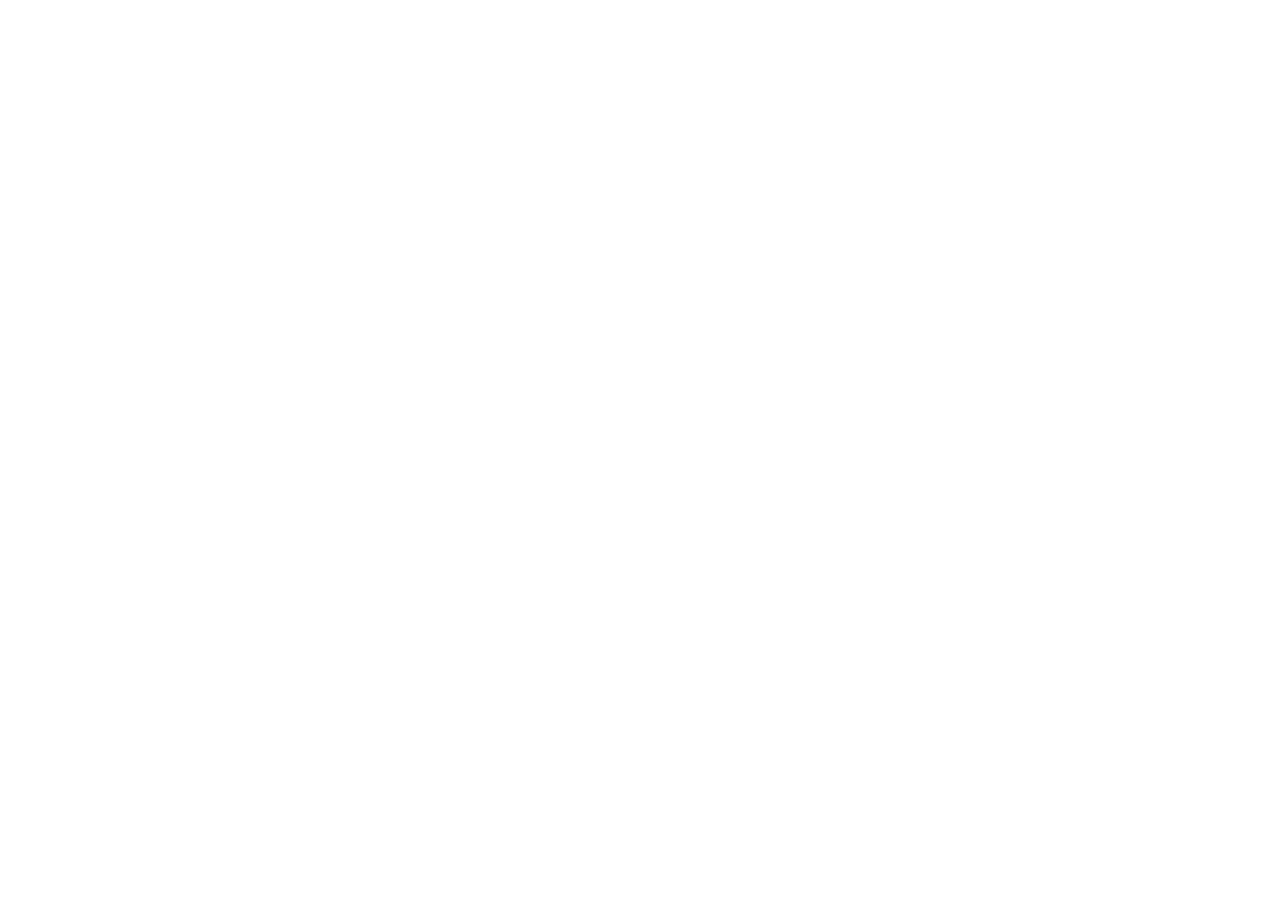
==== index.html @ 29b34b77 "adding basic HTML files" ====
<!DOCTYPE html>
<html lang="en">
<head>
    <meta charset="UTF-8">
    <meta name="viewport" content="width=device-width, initial-scale=1.0">
    <title>Document</title>
</head>
<body>
    
</body>
</html>
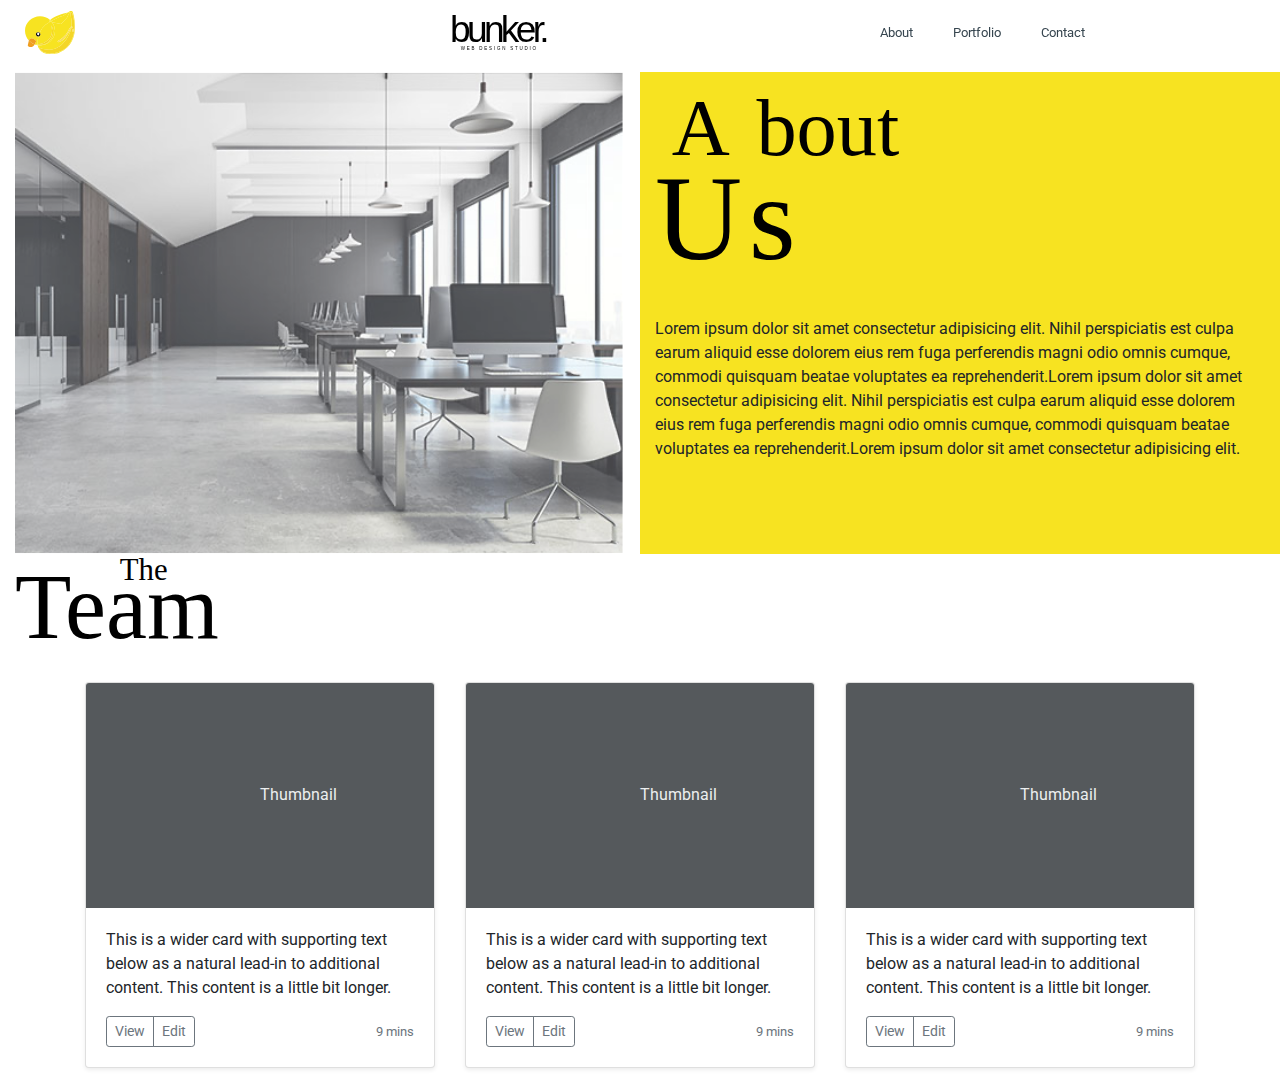
==== commit 731cd2b8: "update to my index , contact, and portfolio.htmls" ====
--- a/index.html
+++ b/index.html
@@ -1,11 +1,122 @@
 <!DOCTYPE html>
 <html lang="en">
+
 <head>
-    <meta charset="UTF-8">
-    <meta name="viewport" content="width=device-width, initial-scale=1.0">
-    <title>Document</title>
+  <meta charset="UTF-8">
+  <meta name="viewport" content="width=device-width, initial-scale=1.0">
+  <title>Bunker Web-Design Studio</title>
+  <!--STYLE SHEET FROM BOOTSTRAP-->
+  <link rel="stylesheet" href="https://stackpath.bootstrapcdn.com/bootstrap/4.4.1/css/bootstrap.min.css"
+    integrity="sha384-Vkoo8x4CGsO3+Hhxv8T/Q5PaXtkKtu6ug5TOeNV6gBiFeWPGFN9MuhOf23Q9Ifjh" crossorigin="anonymous">
+  <!--FONT-->
+  <link href="https://fonts.googleapis.com/css2?family=Roboto:wght@100&display=swap" rel="stylesheet">
+  <!--MY OWN STYLE SHEET-->
+  <link rel="stylesheet" href="./style.css">
 </head>
+
 <body>
-    
+  <!--Nav-->
+  <nav class="navbar fixed-top nav-theme row">
+
+    <a class="col-sm" href="./index.html"><img src="./images/ducky.svg" id="ducky-logo"
+        alt="logo image of rubber ducky"></a>
+
+    <div class="col-sm"><img class="mx-auto" src="./images/Bunker.svg" id="bunker-logo" alt="company logo for bunker">
+    </div>
+    <ul class="navbar-nav navbar-expand-lg col-sm ml-auto">
+      <li class="nav-item">
+        <a class="nav-link nav-anchor" href="./index.html" title="find more about Bunker by clicking here">About<span
+            class="sr-only">(current)</span></a>
+      </li>
+      <li class="nav-item">
+        <a class="nav-link nav-anchor" href="portfolio.html" title="see our work by clicking here">Portfolio</a>
+      </li>
+      <li class="nav-item">
+        <a class="nav-link nav-anchor" href="./contact.html" title="click here to contact us">Contact</a>
+      </li>
+    </ul>
+  </nav>
+  <!--About Us section-->
+ <br><br><br>
+  <div class="container-fluid">
+    <!--COLOUMN ONE WITH PICTURE AND ABOUT-->
+    <div class="row">
+      <div class="col-6"><img src="./images/bunker office.svg" alt="picture of bunker office space">
+      </div>
+      <div class="col-6" id="about">
+        <img id="about-us-text" src="./images/about us.svg" alt="about us text">
+      <p>Lorem ipsum dolor sit amet consectetur adipisicing elit. Nihil perspiciatis est culpa earum aliquid esse dolorem eius rem fuga perferendis magni odio omnis cumque, commodi quisquam beatae voluptates ea reprehenderit.Lorem ipsum dolor sit amet consectetur adipisicing elit. Nihil perspiciatis est culpa earum aliquid esse dolorem eius rem fuga perferendis magni odio omnis cumque, commodi quisquam beatae voluptates ea reprehenderit.Lorem ipsum dolor sit amet consectetur adipisicing elit.</p>
+      </div>
+    </div>
+    <!--COLUMN 2 WITH "THE TEAM-->
+    <div class="row">
+      <div class="col-12"><img src="./images/the team.svg" id="the-team"></div>
+    </div>
+<!--COLUMN 3 WITH PICTURES OF THE SQUAD-->
+<div class="container">
+<div class="row">
+  <div class="col-md-4">
+    <div class="card mb-4 shadow-sm">
+      <svg class="bd-placeholder-img card-img-top" width="100%" height="225" xmlns="http://www.w3.org/2000/svg" preserveAspectRatio="xMidYMid slice" focusable="false" role="img" aria-label="Placeholder: Thumbnail"><title>Placeholder</title><rect width="100%" height="100%" fill="#55595c"/><text x="50%" y="50%" fill="#eceeef" dy=".3em">Thumbnail</text></svg>
+      <div class="card-body">
+        <p class="card-text">This is a wider card with supporting text below as a natural lead-in to additional content. This content is a little bit longer.</p>
+        <div class="d-flex justify-content-between align-items-center">
+          <div class="btn-group">
+            <button type="button" class="btn btn-sm btn-outline-secondary">View</button>
+            <button type="button" class="btn btn-sm btn-outline-secondary">Edit</button>
+          </div>
+          <small class="text-muted">9 mins</small>
+        </div>
+      </div>
+    </div>
+  </div>
+  <div class="col-md-4">
+    <div class="card mb-4 shadow-sm">
+      <svg class="bd-placeholder-img card-img-top" width="100%" height="225" xmlns="http://www.w3.org/2000/svg" preserveAspectRatio="xMidYMid slice" focusable="false" role="img" aria-label="Placeholder: Thumbnail"><title>Placeholder</title><rect width="100%" height="100%" fill="#55595c"/><text x="50%" y="50%" fill="#eceeef" dy=".3em">Thumbnail</text></svg>
+      <div class="card-body">
+        <p class="card-text">This is a wider card with supporting text below as a natural lead-in to additional content. This content is a little bit longer.</p>
+        <div class="d-flex justify-content-between align-items-center">
+          <div class="btn-group">
+            <button type="button" class="btn btn-sm btn-outline-secondary">View</button>
+            <button type="button" class="btn btn-sm btn-outline-secondary">Edit</button>
+          </div>
+          <small class="text-muted">9 mins</small>
+        </div>
+      </div>
+    </div>
+  </div>
+  <div class="col-md-4">
+    <div class="card mb-4 shadow-sm">
+      <svg class="bd-placeholder-img card-img-top" width="100%" height="225" xmlns="http://www.w3.org/2000/svg" preserveAspectRatio="xMidYMid slice" focusable="false" role="img" aria-label="Placeholder: Thumbnail"><title>Placeholder</title><rect width="100%" height="100%" fill="#55595c"/><text x="50%" y="50%" fill="#eceeef" dy=".3em">Thumbnail</text></svg>
+      <div class="card-body">
+        <p class="card-text">This is a wider card with supporting text below as a natural lead-in to additional content. This content is a little bit longer.</p>
+        <div class="d-flex justify-content-between align-items-center">
+          <div class="btn-group">
+            <button type="button" class="btn btn-sm btn-outline-secondary">View</button>
+            <button type="button" class="btn btn-sm btn-outline-secondary">Edit</button>
+          </div>
+          <small class="text-muted">9 mins</small>
+        </div>
+      </div>
+    </div>
+  </div>
+  </div>
+<!--FOOTER-->  
+<div class="row">
+  <div class="col-12"></div>
+</div>
+
+</div>
+  <!--BOOTSTRAP JAVA / JQUERRY-->
+  <script src="https://code.jquery.com/jquery-3.4.1.slim.min.js"
+    integrity="sha384-J6qa4849blE2+poT4WnyKhv5vZF5SrPo0iEjwBvKU7imGFAV0wwj1yYfoRSJoZ+n"
+    crossorigin="anonymous"></script>
+  <script src="https://cdn.jsdelivr.net/npm/popper.js@1.16.0/dist/umd/popper.min.js"
+    integrity="sha384-Q6E9RHvbIyZFJoft+2mJbHaEWldlvI9IOYy5n3zV9zzTtmI3UksdQRVvoxMfooAo"
+    crossorigin="anonymous"></script>
+  <script src="https://stackpath.bootstrapcdn.com/bootstrap/4.4.1/js/bootstrap.min.js"
+    integrity="sha384-wfSDF2E50Y2D1uUdj0O3uMBJnjuUD4Ih7YwaYd1iqfktj0Uod8GCExl3Og8ifwB6"
+    crossorigin="anonymous"></script>
 </body>
+
 </html>--- a/style.css
+++ b/style.css
@@ -0,0 +1,33 @@
+.nav-theme{
+    color: #36454f;
+    font-size: small;
+    padding: 10px;
+    margin: 0px;
+}
+#ducky-logo {
+    width: 50px;
+    height: auto;
+}
+#bunker-logo {
+    width: 100px;
+    height: auto;
+}
+a.nav-link.nav-anchor:link,a.nav-link.nav-anchor:visited,a.nav-link.nav-anchor:hover,a.nav-link.nav-anchor:active {
+color: #36454f;    
+
+}
+.navbar-nav .nav-link {
+    padding-right: 20px;
+    padding-left: 20px;
+}
+#about {
+    background-color: #F7E321;
+}
+#about-us-text {
+    width: 45%;
+    padding-top: 15px;
+    
+}
+#the-team{
+    width: 20%;
+}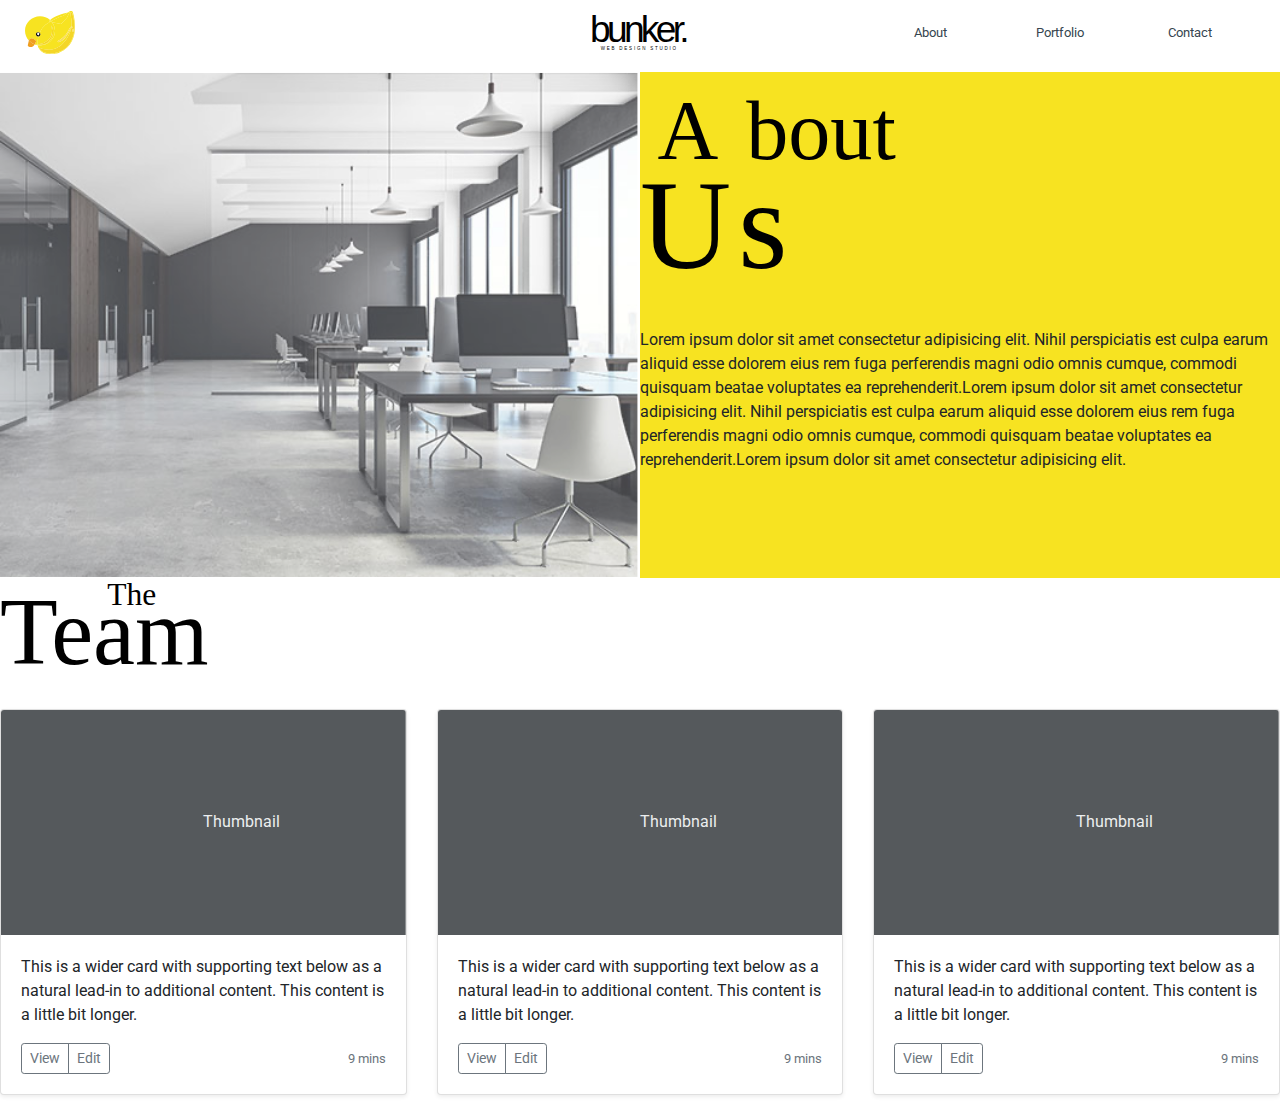
==== commit 2c8df03c: "navs complete on all pages" ====
--- a/index.html
+++ b/index.html
@@ -23,100 +23,128 @@
 
     <div class="col-sm"><img class="mx-auto" src="./images/Bunker.svg" id="bunker-logo" alt="company logo for bunker">
     </div>
-    <ul class="navbar-nav navbar-expand-lg col-sm ml-auto">
-      <li class="nav-item">
-        <a class="nav-link nav-anchor" href="./index.html" title="find more about Bunker by clicking here">About<span
-            class="sr-only">(current)</span></a>
-      </li>
-      <li class="nav-item">
-        <a class="nav-link nav-anchor" href="portfolio.html" title="see our work by clicking here">Portfolio</a>
-      </li>
-      <li class="nav-item">
-        <a class="nav-link nav-anchor" href="./contact.html" title="click here to contact us">Contact</a>
-      </li>
-    </ul>
+    <div class="col-sm">
+      <ul class="navbar-nav navbar-expand-lg flex-row nav-justified">
+        <li class="nav-item">
+          <a class="nav-link nav-anchor" href="./index.html" title="find more about Bunker by clicking here">About<span
+              class="sr-only">(current)</span></a>
+        </li>
+        <li class="nav-item">
+          <a class="nav-link nav-anchor" href="portfolio.html" title="see our work by clicking here">Portfolio</a>
+        </li>
+        <li class="nav-item">
+          <a class="nav-link nav-anchor" href="./contact.html" title="click here to contact us">Contact</a>
+        </li>
+      </ul>
+    </div>
   </nav>
   <!--About Us section-->
- <br><br><br>
-  <div class="container-fluid">
+  <br><br><br>
+  <div>
     <!--COLOUMN ONE WITH PICTURE AND ABOUT-->
-    <div class="row">
-      <div class="col-6"><img src="./images/bunker office.svg" alt="picture of bunker office space">
+    <div class="row no-gutters">
+            <div class="col-sm-6"><img src="./images/bunker office.svg" alt="picture of bunker office space"
+          class="img-fluid">
       </div>
-      <div class="col-6" id="about">
-        <img id="about-us-text" src="./images/about us.svg" alt="about us text">
-      <p>Lorem ipsum dolor sit amet consectetur adipisicing elit. Nihil perspiciatis est culpa earum aliquid esse dolorem eius rem fuga perferendis magni odio omnis cumque, commodi quisquam beatae voluptates ea reprehenderit.Lorem ipsum dolor sit amet consectetur adipisicing elit. Nihil perspiciatis est culpa earum aliquid esse dolorem eius rem fuga perferendis magni odio omnis cumque, commodi quisquam beatae voluptates ea reprehenderit.Lorem ipsum dolor sit amet consectetur adipisicing elit.</p>
+      <div class="col-sm-6" id="about">
+        <div class="clearfix">
+        <img id="about-us-text" src="./images/about us.svg" alt="about us text" class="img-fluid float-left">
+        <p class="float-right">Lorem ipsum dolor sit amet consectetur adipisicing elit. Nihil perspiciatis est culpa earum aliquid esse
+          dolorem eius rem fuga perferendis magni odio omnis cumque, commodi quisquam beatae voluptates ea
+          reprehenderit.Lorem ipsum dolor sit amet consectetur adipisicing elit. Nihil perspiciatis est culpa earum
+          aliquid esse dolorem eius rem fuga perferendis magni odio omnis cumque, commodi quisquam beatae voluptates ea
+          reprehenderit.Lorem ipsum dolor sit amet consectetur adipisicing elit.</p>
+        </div>
+      </div>
       </div>
     </div>
     <!--COLUMN 2 WITH "THE TEAM-->
     <div class="row">
       <div class="col-12"><img src="./images/the team.svg" id="the-team"></div>
     </div>
-<!--COLUMN 3 WITH PICTURES OF THE SQUAD-->
-<div class="container">
-<div class="row">
-  <div class="col-md-4">
-    <div class="card mb-4 shadow-sm">
-      <svg class="bd-placeholder-img card-img-top" width="100%" height="225" xmlns="http://www.w3.org/2000/svg" preserveAspectRatio="xMidYMid slice" focusable="false" role="img" aria-label="Placeholder: Thumbnail"><title>Placeholder</title><rect width="100%" height="100%" fill="#55595c"/><text x="50%" y="50%" fill="#eceeef" dy=".3em">Thumbnail</text></svg>
-      <div class="card-body">
-        <p class="card-text">This is a wider card with supporting text below as a natural lead-in to additional content. This content is a little bit longer.</p>
-        <div class="d-flex justify-content-between align-items-center">
-          <div class="btn-group">
-            <button type="button" class="btn btn-sm btn-outline-secondary">View</button>
-            <button type="button" class="btn btn-sm btn-outline-secondary">Edit</button>
+    <!--COLUMN 3 WITH PICTURES OF THE SQUAD-->
+    <div>
+      <div class="row">
+        <div class="col-md">
+          <div class="card mb-4 shadow-sm">
+            <svg class="bd-placeholder-img card-img-top" width="100%" height="225" xmlns="http://www.w3.org/2000/svg"
+              preserveAspectRatio="xMidYMid slice" focusable="false" role="img" aria-label="Placeholder: Thumbnail">
+              <title>Placeholder</title>
+              <rect width="100%" height="100%" fill="#55595c" /><text x="50%" y="50%" fill="#eceeef"
+                dy=".3em">Thumbnail</text>
+            </svg>
+            <div class="card-body">
+              <p class="card-text">This is a wider card with supporting text below as a natural lead-in to additional
+                content. This content is a little bit longer.</p>
+              <div class="d-flex justify-content-between align-items-center">
+                <div class="btn-group">
+                  <button type="button" class="btn btn-sm btn-outline-secondary">View</button>
+                  <button type="button" class="btn btn-sm btn-outline-secondary">Edit</button>
+                </div>
+                <small class="text-muted">9 mins</small>
+              </div>
+            </div>
           </div>
-          <small class="text-muted">9 mins</small>
+        </div>
+        <div class="col-md">
+          <div class="card mb-4 shadow-sm">
+            <svg class="bd-placeholder-img card-img-top" width="100%" height="225" xmlns="http://www.w3.org/2000/svg"
+              preserveAspectRatio="xMidYMid slice" focusable="false" role="img" aria-label="Placeholder: Thumbnail">
+              <title>Placeholder</title>
+              <rect width="100%" height="100%" fill="#55595c" /><text x="50%" y="50%" fill="#eceeef"
+                dy=".3em">Thumbnail</text>
+            </svg>
+            <div class="card-body">
+              <p class="card-text">This is a wider card with supporting text below as a natural lead-in to additional
+                content. This content is a little bit longer.</p>
+              <div class="d-flex justify-content-between align-items-center">
+                <div class="btn-group">
+                  <button type="button" class="btn btn-sm btn-outline-secondary">View</button>
+                  <button type="button" class="btn btn-sm btn-outline-secondary">Edit</button>
+                </div>
+                <small class="text-muted">9 mins</small>
+              </div>
+            </div>
+          </div>
+        </div>
+        <div class="col-md">
+          <div class="card mb-4 shadow-sm">
+            <svg class="bd-placeholder-img card-img-top" width="100%" height="225" xmlns="http://www.w3.org/2000/svg"
+              preserveAspectRatio="xMidYMid slice" focusable="false" role="img" aria-label="Placeholder: Thumbnail">
+              <title>Placeholder</title>
+              <rect width="100%" height="100%" fill="#55595c" /><text x="50%" y="50%" fill="#eceeef"
+                dy=".3em">Thumbnail</text>
+            </svg>
+            <div class="card-body">
+              <p class="card-text">This is a wider card with supporting text below as a natural lead-in to additional
+                content. This content is a little bit longer.</p>
+              <div class="d-flex justify-content-between align-items-center">
+                <div class="btn-group">
+                  <button type="button" class="btn btn-sm btn-outline-secondary">View</button>
+                  <button type="button" class="btn btn-sm btn-outline-secondary">Edit</button>
+                </div>
+                <small class="text-muted">9 mins</small>
+              </div>
+            </div>
+          </div>
         </div>
       </div>
+      <!--FOOTER-->
+      <div class="row">
+        <div class="col-12"></div>
+      </div>
+
     </div>
-  </div>
-  <div class="col-md-4">
-    <div class="card mb-4 shadow-sm">
-      <svg class="bd-placeholder-img card-img-top" width="100%" height="225" xmlns="http://www.w3.org/2000/svg" preserveAspectRatio="xMidYMid slice" focusable="false" role="img" aria-label="Placeholder: Thumbnail"><title>Placeholder</title><rect width="100%" height="100%" fill="#55595c"/><text x="50%" y="50%" fill="#eceeef" dy=".3em">Thumbnail</text></svg>
-      <div class="card-body">
-        <p class="card-text">This is a wider card with supporting text below as a natural lead-in to additional content. This content is a little bit longer.</p>
-        <div class="d-flex justify-content-between align-items-center">
-          <div class="btn-group">
-            <button type="button" class="btn btn-sm btn-outline-secondary">View</button>
-            <button type="button" class="btn btn-sm btn-outline-secondary">Edit</button>
-          </div>
-          <small class="text-muted">9 mins</small>
-        </div>
-      </div>
-    </div>
-  </div>
-  <div class="col-md-4">
-    <div class="card mb-4 shadow-sm">
-      <svg class="bd-placeholder-img card-img-top" width="100%" height="225" xmlns="http://www.w3.org/2000/svg" preserveAspectRatio="xMidYMid slice" focusable="false" role="img" aria-label="Placeholder: Thumbnail"><title>Placeholder</title><rect width="100%" height="100%" fill="#55595c"/><text x="50%" y="50%" fill="#eceeef" dy=".3em">Thumbnail</text></svg>
-      <div class="card-body">
-        <p class="card-text">This is a wider card with supporting text below as a natural lead-in to additional content. This content is a little bit longer.</p>
-        <div class="d-flex justify-content-between align-items-center">
-          <div class="btn-group">
-            <button type="button" class="btn btn-sm btn-outline-secondary">View</button>
-            <button type="button" class="btn btn-sm btn-outline-secondary">Edit</button>
-          </div>
-          <small class="text-muted">9 mins</small>
-        </div>
-      </div>
-    </div>
-  </div>
-  </div>
-<!--FOOTER-->  
-<div class="row">
-  <div class="col-12"></div>
-</div>
-
-</div>
-  <!--BOOTSTRAP JAVA / JQUERRY-->
-  <script src="https://code.jquery.com/jquery-3.4.1.slim.min.js"
-    integrity="sha384-J6qa4849blE2+poT4WnyKhv5vZF5SrPo0iEjwBvKU7imGFAV0wwj1yYfoRSJoZ+n"
-    crossorigin="anonymous"></script>
-  <script src="https://cdn.jsdelivr.net/npm/popper.js@1.16.0/dist/umd/popper.min.js"
-    integrity="sha384-Q6E9RHvbIyZFJoft+2mJbHaEWldlvI9IOYy5n3zV9zzTtmI3UksdQRVvoxMfooAo"
-    crossorigin="anonymous"></script>
-  <script src="https://stackpath.bootstrapcdn.com/bootstrap/4.4.1/js/bootstrap.min.js"
-    integrity="sha384-wfSDF2E50Y2D1uUdj0O3uMBJnjuUD4Ih7YwaYd1iqfktj0Uod8GCExl3Og8ifwB6"
-    crossorigin="anonymous"></script>
+    <!--BOOTSTRAP JAVA / JQUERRY-->
+    <script src="https://code.jquery.com/jquery-3.4.1.slim.min.js"
+      integrity="sha384-J6qa4849blE2+poT4WnyKhv5vZF5SrPo0iEjwBvKU7imGFAV0wwj1yYfoRSJoZ+n"
+      crossorigin="anonymous"></script>
+    <script src="https://cdn.jsdelivr.net/npm/popper.js@1.16.0/dist/umd/popper.min.js"
+      integrity="sha384-Q6E9RHvbIyZFJoft+2mJbHaEWldlvI9IOYy5n3zV9zzTtmI3UksdQRVvoxMfooAo"
+      crossorigin="anonymous"></script>
+    <script src="https://stackpath.bootstrapcdn.com/bootstrap/4.4.1/js/bootstrap.min.js"
+      integrity="sha384-wfSDF2E50Y2D1uUdj0O3uMBJnjuUD4Ih7YwaYd1iqfktj0Uod8GCExl3Og8ifwB6"
+      crossorigin="anonymous"></script>
 </body>
 
 </html>--- a/style.css
+++ b/style.css
@@ -1,5 +1,6 @@
 .nav-theme{
     color: #36454f;
+    background-color: white;
     font-size: small;
     padding: 10px;
     margin: 0px;
@@ -8,9 +9,12 @@
     width: 50px;
     height: auto;
 }
+
 #bunker-logo {
     width: 100px;
     height: auto;
+    text-align: center;
+    display: block;
 }
 a.nav-link.nav-anchor:link,a.nav-link.nav-anchor:visited,a.nav-link.nav-anchor:hover,a.nav-link.nav-anchor:active {
 color: #36454f;    
@@ -30,4 +34,18 @@
 }
 #the-team{
     width: 20%;
+}
+@media only screen and (max-width: 600px) {
+    #ducky-logo {
+      display: block;
+      margin-left: auto;
+      margin-right: auto;
+      width: 40px;
+    }
+    #bunker-logo {
+        width: 200px;
+    }
+    body{
+        padding-top: 100px;
+    }
 }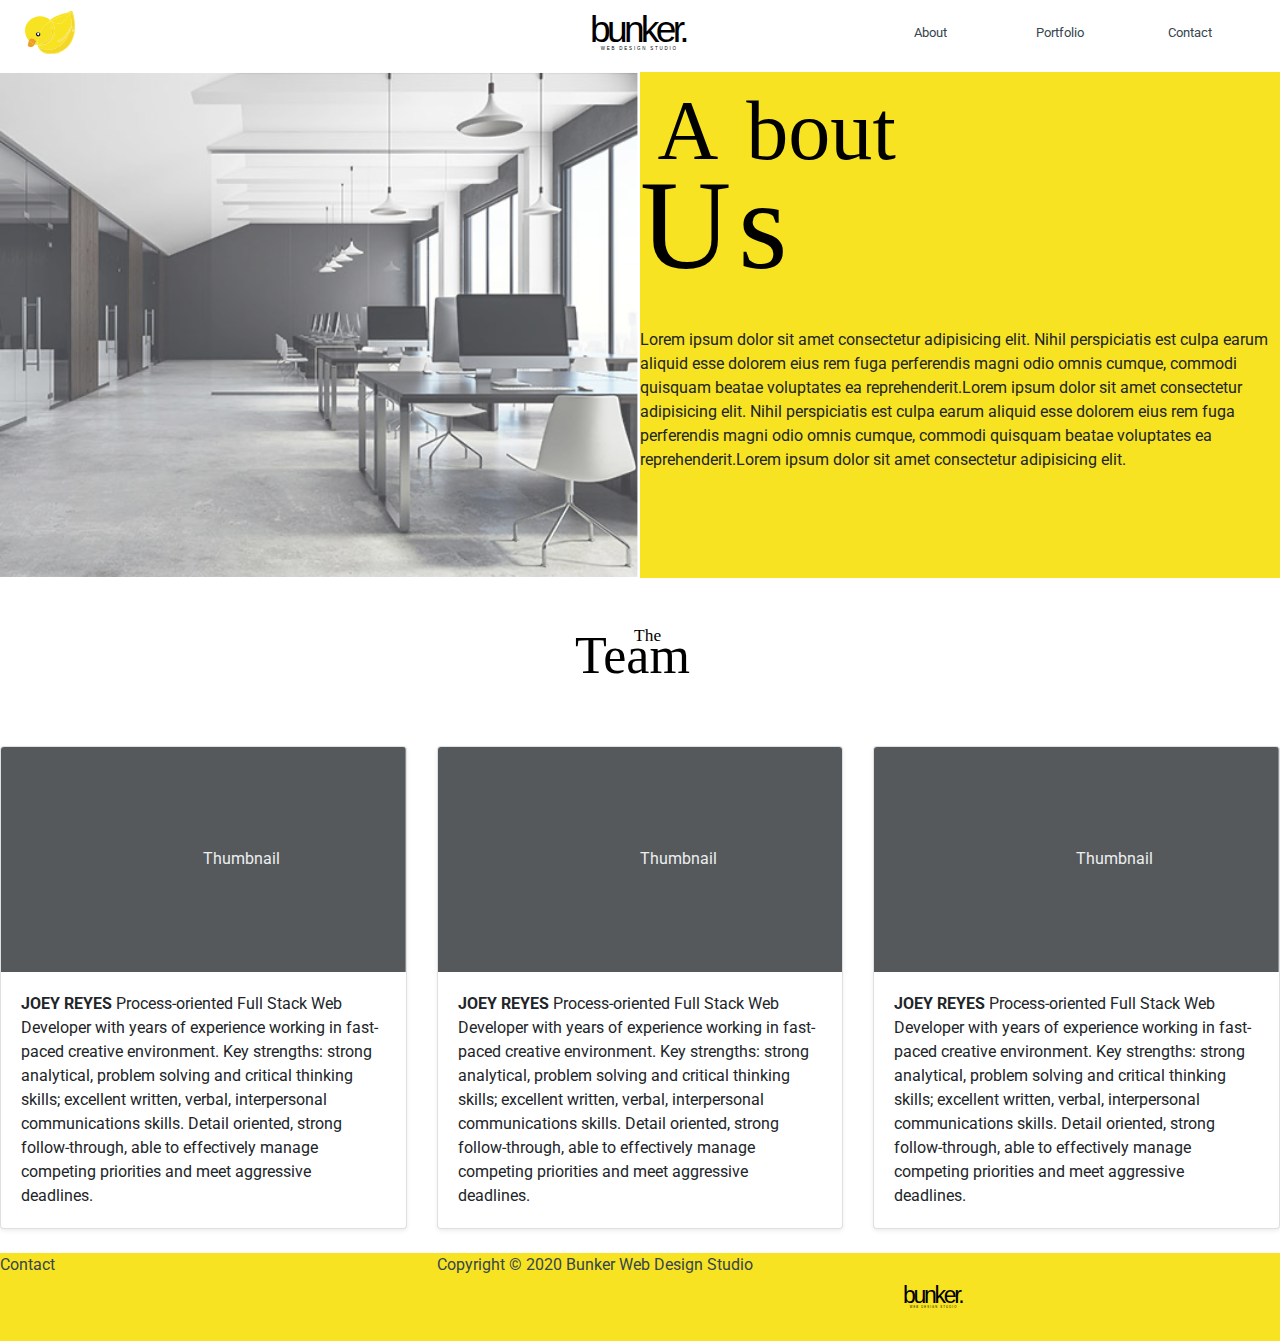
==== commit 4f1c9140: "footers added to all pages" ====
--- a/index.html
+++ b/index.html
@@ -21,7 +21,7 @@
     <a class="col-sm" href="./index.html"><img src="./images/ducky.svg" id="ducky-logo"
         alt="logo image of rubber ducky"></a>
 
-    <div class="col-sm"><img class="mx-auto" src="./images/Bunker.svg" id="bunker-logo" alt="company logo for bunker">
+    <div class="col-sm"><a href="index.html"><img class="mx-auto" src="./images/Bunker.svg" id="bunker-logo" alt="company logo for bunker"></a>
     </div>
     <div class="col-sm">
       <ul class="navbar-nav navbar-expand-lg flex-row nav-justified">
@@ -43,98 +43,106 @@
   <div>
     <!--COLOUMN ONE WITH PICTURE AND ABOUT-->
     <div class="row no-gutters">
-            <div class="col-sm-6"><img src="./images/bunker office.svg" alt="picture of bunker office space"
+      <div class="col-sm-6"><img src="./images/bunker office.svg" alt="picture of bunker office space"
           class="img-fluid">
       </div>
       <div class="col-sm-6" id="about">
         <div class="clearfix">
-        <img id="about-us-text" src="./images/about us.svg" alt="about us text" class="img-fluid float-left">
-        <p class="float-right">Lorem ipsum dolor sit amet consectetur adipisicing elit. Nihil perspiciatis est culpa earum aliquid esse
-          dolorem eius rem fuga perferendis magni odio omnis cumque, commodi quisquam beatae voluptates ea
-          reprehenderit.Lorem ipsum dolor sit amet consectetur adipisicing elit. Nihil perspiciatis est culpa earum
-          aliquid esse dolorem eius rem fuga perferendis magni odio omnis cumque, commodi quisquam beatae voluptates ea
-          reprehenderit.Lorem ipsum dolor sit amet consectetur adipisicing elit.</p>
+          <img id="about-us-text" src="./images/about us.svg" alt="about us text" class="img-fluid float-left">
+          <p class="float-right">Lorem ipsum dolor sit amet consectetur adipisicing elit. Nihil perspiciatis est culpa
+            earum aliquid esse
+            dolorem eius rem fuga perferendis magni odio omnis cumque, commodi quisquam beatae voluptates ea
+            reprehenderit.Lorem ipsum dolor sit amet consectetur adipisicing elit. Nihil perspiciatis est culpa earum
+            aliquid esse dolorem eius rem fuga perferendis magni odio omnis cumque, commodi quisquam beatae voluptates
+            ea
+            reprehenderit.Lorem ipsum dolor sit amet consectetur adipisicing elit.</p>
         </div>
       </div>
-      </div>
     </div>
-    <!--COLUMN 2 WITH "THE TEAM-->
+  </div>
+  <br><br>
+  <!--COLUMN 2 WITH "THE TEAM-->
+  <div class="row">
+    <div class="col-lg-12">
+    <img src="./images/the team.svg"  alt="stylized words that say the team" id="the-team">
+    </div>
+  </div>
+  <br><br>
+  <!--COLUMN 3 WITH PICTURES OF THE SQUAD-->
+  <div>
     <div class="row">
-      <div class="col-12"><img src="./images/the team.svg" id="the-team"></div>
-    </div>
-    <!--COLUMN 3 WITH PICTURES OF THE SQUAD-->
-    <div>
-      <div class="row">
-        <div class="col-md">
-          <div class="card mb-4 shadow-sm">
-            <svg class="bd-placeholder-img card-img-top" width="100%" height="225" xmlns="http://www.w3.org/2000/svg"
-              preserveAspectRatio="xMidYMid slice" focusable="false" role="img" aria-label="Placeholder: Thumbnail">
-              <title>Placeholder</title>
-              <rect width="100%" height="100%" fill="#55595c" /><text x="50%" y="50%" fill="#eceeef"
-                dy=".3em">Thumbnail</text>
-            </svg>
-            <div class="card-body">
-              <p class="card-text">This is a wider card with supporting text below as a natural lead-in to additional
-                content. This content is a little bit longer.</p>
-              <div class="d-flex justify-content-between align-items-center">
-                <div class="btn-group">
-                  <button type="button" class="btn btn-sm btn-outline-secondary">View</button>
-                  <button type="button" class="btn btn-sm btn-outline-secondary">Edit</button>
-                </div>
-                <small class="text-muted">9 mins</small>
-              </div>
-            </div>
-          </div>
-        </div>
-        <div class="col-md">
-          <div class="card mb-4 shadow-sm">
-            <svg class="bd-placeholder-img card-img-top" width="100%" height="225" xmlns="http://www.w3.org/2000/svg"
-              preserveAspectRatio="xMidYMid slice" focusable="false" role="img" aria-label="Placeholder: Thumbnail">
-              <title>Placeholder</title>
-              <rect width="100%" height="100%" fill="#55595c" /><text x="50%" y="50%" fill="#eceeef"
-                dy=".3em">Thumbnail</text>
-            </svg>
-            <div class="card-body">
-              <p class="card-text">This is a wider card with supporting text below as a natural lead-in to additional
-                content. This content is a little bit longer.</p>
-              <div class="d-flex justify-content-between align-items-center">
-                <div class="btn-group">
-                  <button type="button" class="btn btn-sm btn-outline-secondary">View</button>
-                  <button type="button" class="btn btn-sm btn-outline-secondary">Edit</button>
-                </div>
-                <small class="text-muted">9 mins</small>
-              </div>
-            </div>
-          </div>
-        </div>
-        <div class="col-md">
-          <div class="card mb-4 shadow-sm">
-            <svg class="bd-placeholder-img card-img-top" width="100%" height="225" xmlns="http://www.w3.org/2000/svg"
-              preserveAspectRatio="xMidYMid slice" focusable="false" role="img" aria-label="Placeholder: Thumbnail">
-              <title>Placeholder</title>
-              <rect width="100%" height="100%" fill="#55595c" /><text x="50%" y="50%" fill="#eceeef"
-                dy=".3em">Thumbnail</text>
-            </svg>
-            <div class="card-body">
-              <p class="card-text">This is a wider card with supporting text below as a natural lead-in to additional
-                content. This content is a little bit longer.</p>
-              <div class="d-flex justify-content-between align-items-center">
-                <div class="btn-group">
-                  <button type="button" class="btn btn-sm btn-outline-secondary">View</button>
-                  <button type="button" class="btn btn-sm btn-outline-secondary">Edit</button>
-                </div>
-                <small class="text-muted">9 mins</small>
-              </div>
-            </div>
+      <div class="col-md">
+        <div class="card mb-4 shadow-sm">
+          <svg class="bd-placeholder-img card-img-top" width="100%" height="225" xmlns="http://www.w3.org/2000/svg"
+            preserveAspectRatio="xMidYMid slice" focusable="false" role="img" aria-label="Placeholder: Thumbnail">
+            <title>Placeholder</title>
+            <rect width="100%" height="100%" fill="#55595c" /><text x="50%" y="50%" fill="#eceeef"
+              dy=".3em">Thumbnail</text>
+          </svg>
+          <div class="card-body">
+            <p class="card-text"><strong>JOEY REYES</strong> Process-oriented Full Stack Web Developer with years of
+              experience
+              working in fast-paced creative environment. Key strengths: strong analytical, problem solving and
+              critical thinking skills; excellent written, verbal, interpersonal communications skills. Detail oriented,
+              strong
+              follow-through, able to effectively manage competing priorities and meet aggressive deadlines.</p>
           </div>
         </div>
       </div>
-      <!--FOOTER-->
-      <div class="row">
-        <div class="col-12"></div>
+      <div class="col-md">
+        <div class="card mb-4 shadow-sm">
+          <svg class="bd-placeholder-img card-img-top" width="100%" height="225" xmlns="http://www.w3.org/2000/svg"
+            preserveAspectRatio="xMidYMid slice" focusable="false" role="img" aria-label="Placeholder: Thumbnail">
+            <title>Placeholder</title>
+            <rect width="100%" height="100%" fill="#55595c" /><text x="50%" y="50%" fill="#eceeef"
+              dy=".3em">Thumbnail</text>
+          </svg>
+          <div class="card-body">
+            <p class="card-text"><strong>JOEY REYES</strong> Process-oriented Full Stack Web Developer with years of
+              experience
+              working in fast-paced creative environment. Key strengths: strong analytical, problem solving and
+              critical thinking skills; excellent written, verbal, interpersonal communications skills. Detail oriented,
+              strong
+              follow-through, able to effectively manage competing priorities and meet aggressive deadlines.</p>
+          </div>
+        </div>
       </div>
+      <div class="col-md">
+        <div class="card mb-4 shadow-sm">
+          <svg class="bd-placeholder-img card-img-top" width="100%" height="225" xmlns="http://www.w3.org/2000/svg"
+            preserveAspectRatio="xMidYMid slice" focusable="false" role="img" aria-label="Placeholder: Thumbnail">
+            <title>Placeholder</title>
+            <rect width="100%" height="100%" fill="#55595c" /><text x="50%" y="50%" fill="#eceeef"
+              dy=".3em">Thumbnail</text>
+          </svg>
+          <div class="card-body">
+            <p class="card-text"><strong>JOEY REYES</strong> Process-oriented Full Stack Web Developer with years of
+              experience
+              working in fast-paced creative environment. Key strengths: strong analytical, problem solving and
+              critical thinking skills; excellent written, verbal, interpersonal communications skills. Detail oriented,
+              strong
+              follow-through, able to effectively manage competing priorities and meet aggressive deadlines.</p>
+          </div>
+        </div>
+      </div>
+    </div>
+  </div>
+  <!--FOOTER-->
+  <footer>
+  <div class="row">
+    <div class="col-md-4">
+      Contact
 
     </div>
+    <div class="col-md-4">
+<p>Copyright © 2020 Bunker Web Design Studio</p>
+    </div>    
+    <div class="col-md-4">
+<a href="index.html"><img src="./images/Bunker.svg" alt="logo for bunker web dev studio" id="footer-logo"></a>
+    </div>
+  </div>
+
+</footer>
     <!--BOOTSTRAP JAVA / JQUERRY-->
     <script src="https://code.jquery.com/jquery-3.4.1.slim.min.js"
       integrity="sha384-J6qa4849blE2+poT4WnyKhv5vZF5SrPo0iEjwBvKU7imGFAV0wwj1yYfoRSJoZ+n"
--- a/style.css
+++ b/style.css
@@ -32,8 +32,20 @@
     padding-top: 15px;
     
 }
+.col-lg-12 {
+    padding-left: 45%;
+}
 #the-team{
     width: 20%;
+}
+footer {
+    background-color: #F7E321;
+    color: #36454f;
+}
+#footer-logo {
+    width: 30%;
+    height: auto;
+    padding: 30px;
 }
 @media only screen and (max-width: 600px) {
     #ducky-logo {
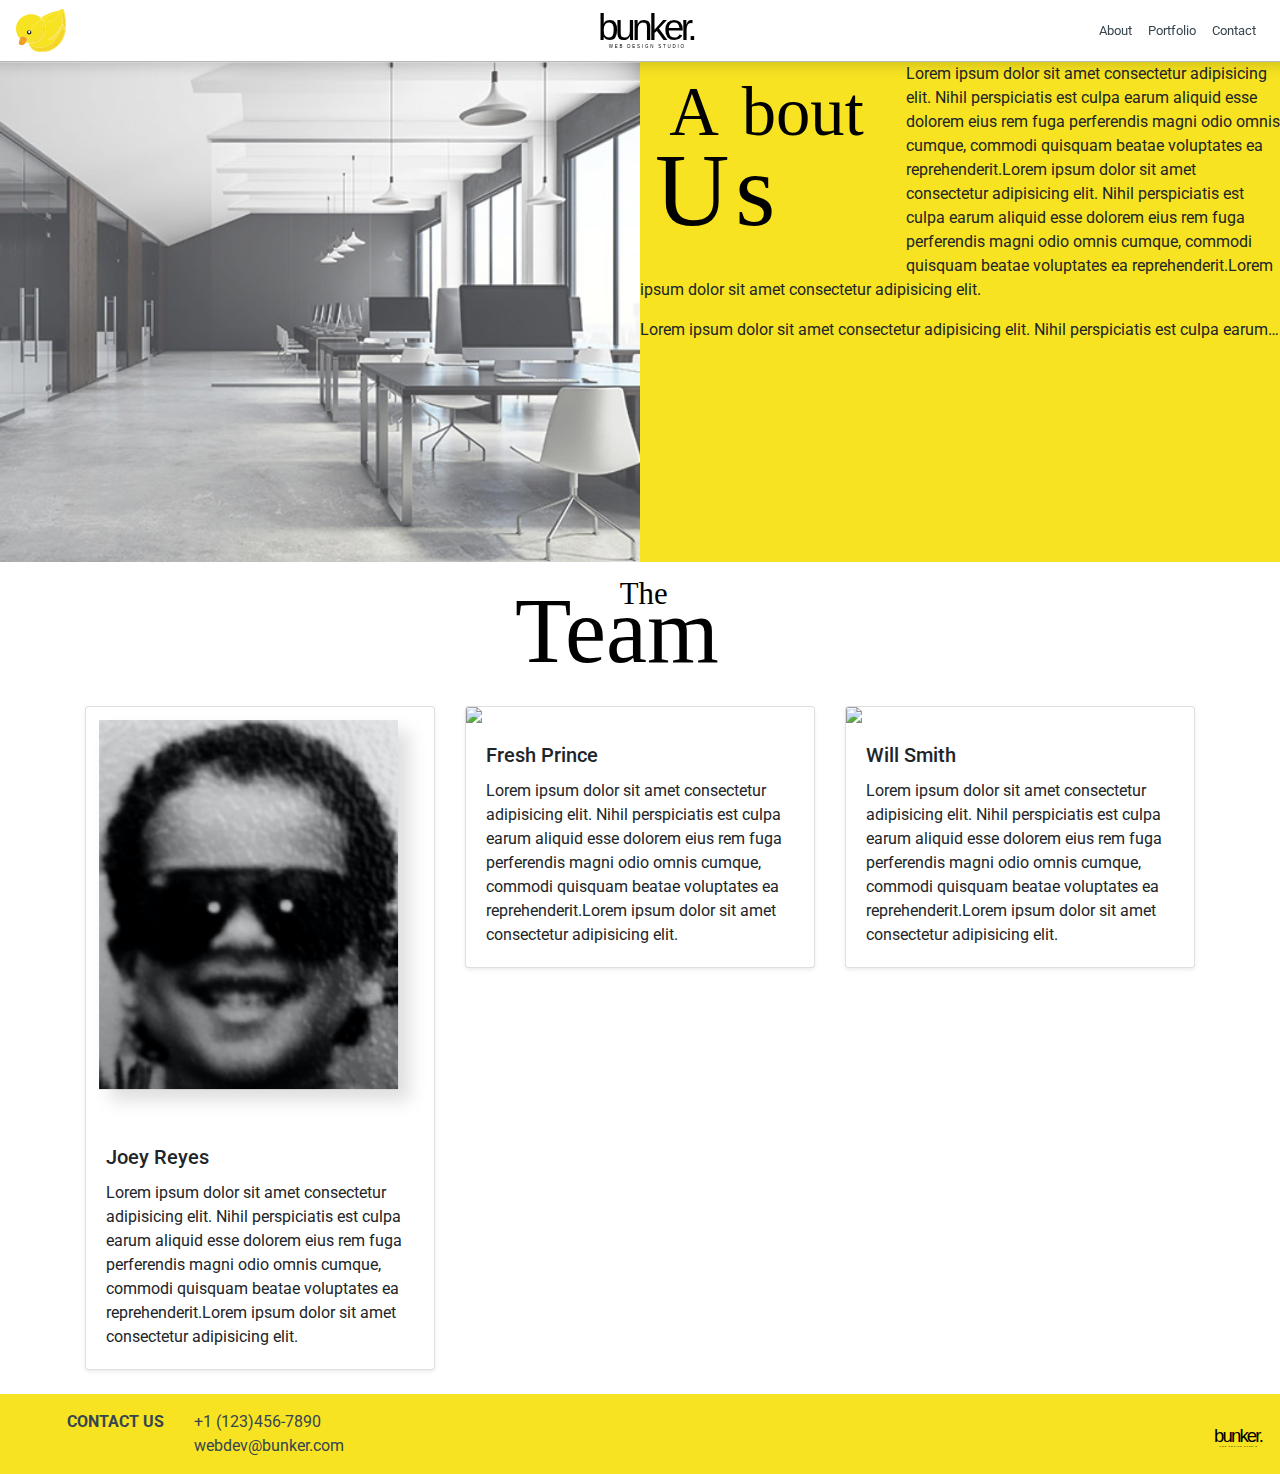
==== commit 051e55d0: "tweaks to index layout and images" ====
--- a/index.html
+++ b/index.html
@@ -10,21 +10,22 @@
     integrity="sha384-Vkoo8x4CGsO3+Hhxv8T/Q5PaXtkKtu6ug5TOeNV6gBiFeWPGFN9MuhOf23Q9Ifjh" crossorigin="anonymous">
   <!--FONT-->
   <link href="https://fonts.googleapis.com/css2?family=Roboto:wght@100&display=swap" rel="stylesheet">
+  <link rel="stylesheet" href="https://use.fontawesome.com/releases/v5.13.0/css/all.css"
+  integrity="sha384-Bfad6CLCknfcloXFOyFnlgtENryhrpZCe29RTifKEixXQZ38WheV+i/6YWSzkz3V" crossorigin="anonymous">
   <!--MY OWN STYLE SHEET-->
   <link rel="stylesheet" href="./style.css">
 </head>
 
-<body>
+<body class="container-fluid m-0 p-0">
   <!--Nav-->
-  <nav class="navbar fixed-top nav-theme row">
-
+  <nav class="navbar fixed-top nav-theme row no gutters">
     <a class="col-sm" href="./index.html"><img src="./images/ducky.svg" id="ducky-logo"
-        alt="logo image of rubber ducky"></a>
-
-    <div class="col-sm"><a href="index.html"><img class="mx-auto" src="./images/Bunker.svg" id="bunker-logo" alt="company logo for bunker"></a>
+        alt="logo image of rubber ducky">
+      </a>
+    <div class="col-sm">
+      <a href="index.html"><img class="mx-auto" src="./images/Bunker.svg" id="bunker-logo" alt="company logo for bunker"></a>
     </div>
-    <div class="col-sm">
-      <ul class="navbar-nav navbar-expand-lg flex-row nav-justified">
+      <ul class="nav col-sm nav-theme-link">
         <li class="nav-item">
           <a class="nav-link nav-anchor" href="./index.html" title="find more about Bunker by clicking here">About<span
               class="sr-only">(current)</span></a>
@@ -36,113 +37,113 @@
           <a class="nav-link nav-anchor" href="./contact.html" title="click here to contact us">Contact</a>
         </li>
       </ul>
-    </div>
   </nav>
+
   <!--About Us section-->
-  <br><br><br>
-  <div>
-    <!--COLOUMN ONE WITH PICTURE AND ABOUT-->
+  <main>
     <div class="row no-gutters">
-      <div class="col-sm-6"><img src="./images/bunker office.svg" alt="picture of bunker office space"
-          class="img-fluid">
-      </div>
-      <div class="col-sm-6" id="about">
-        <div class="clearfix">
-          <img id="about-us-text" src="./images/about us.svg" alt="about us text" class="img-fluid float-left">
-          <p class="float-right">Lorem ipsum dolor sit amet consectetur adipisicing elit. Nihil perspiciatis est culpa
-            earum aliquid esse
+      <div class="col-sm-6" id="bunker-office-image" title="Picture of the bunker office space"></div>
+      <div class="col-sm-6 about">
+        <div class="float-left pr-3">
+          <img id="about-us-text" src="./images/about us.svg" alt="about us text">
+        </div>
+        <div class="pr-3>"
+          <p>Lorem ipsum dolor sit amet consectetur adipisicing elit. Nihil perspiciatis est culpa earum aliquid esse
             dolorem eius rem fuga perferendis magni odio omnis cumque, commodi quisquam beatae voluptates ea
             reprehenderit.Lorem ipsum dolor sit amet consectetur adipisicing elit. Nihil perspiciatis est culpa earum
             aliquid esse dolorem eius rem fuga perferendis magni odio omnis cumque, commodi quisquam beatae voluptates
-            ea
-            reprehenderit.Lorem ipsum dolor sit amet consectetur adipisicing elit.</p>
+            ea reprehenderit.Lorem ipsum dolor sit amet consectetur adipisicing elit.</p>
+
+            <p class="text-truncate">Lorem ipsum dolor sit amet consectetur adipisicing elit. Nihil perspiciatis est culpa earum aliquid esse
+              dolorem eius rem fuga perferendis magni odio omnis cumque, commodi quisquam beatae voluptates ea
+              reprehenderit.Lorem ipsum dolor sit amet consectetur adipisicing elit. Nihil perspiciatis est culpa earum
+              aliquid esse dolorem eius rem fuga perferendis magni odio omnis cumque, commodi quisquam beatae voluptates
+              ea reprehenderit.Lorem ipsum dolor sit amet consectetur adipisicing elit.</p>
         </div>
       </div>
     </div>
-  </div>
-  <br><br>
   <!--COLUMN 2 WITH "THE TEAM-->
-  <div class="row">
-    <div class="col-lg-12">
-    <img src="./images/the team.svg"  alt="stylized words that say the team" id="the-team">
+  <div class="row no gutters">
+    <div class="col-12">
+    <img src="./images/the team.svg" class="mx-auto mt-3" id="the-team" alt="stylized words that say the team">
     </div>
   </div>
-  <br><br>
-  <!--COLUMN 3 WITH PICTURES OF THE SQUAD-->
-  <div>
-    <div class="row">
-      <div class="col-md">
+    <!--COLUMN 3 WITH PICTURES OF THE SQUAD-->
+  <div class="container">
+    <div class="row justify-content-center">
+      <div class="col-md-4">
         <div class="card mb-4 shadow-sm">
-          <svg class="bd-placeholder-img card-img-top" width="100%" height="225" xmlns="http://www.w3.org/2000/svg"
-            preserveAspectRatio="xMidYMid slice" focusable="false" role="img" aria-label="Placeholder: Thumbnail">
-            <title>Placeholder</title>
-            <rect width="100%" height="100%" fill="#55595c" /><text x="50%" y="50%" fill="#eceeef"
-              dy=".3em">Thumbnail</text>
-          </svg>
+          <img class="card-img-top"
+              src="./images/joey.svg">
           <div class="card-body">
-            <p class="card-text"><strong>JOEY REYES</strong> Process-oriented Full Stack Web Developer with years of
-              experience
-              working in fast-paced creative environment. Key strengths: strong analytical, problem solving and
-              critical thinking skills; excellent written, verbal, interpersonal communications skills. Detail oriented,
-              strong
-              follow-through, able to effectively manage competing priorities and meet aggressive deadlines.</p>
+            <h5 class="card-title">Joey Reyes</h5>
+              <p class="card-text">Lorem ipsum dolor sit amet consectetur adipisicing elit. Nihil perspiciatis est culpa
+                earum aliquid esse dolorem eius rem fuga perferendis magni odio omnis cumque, commodi quisquam beatae
+                voluptates ea
+                reprehenderit.Lorem ipsum dolor sit amet consectetur adipisicing elit.</p>
           </div>
         </div>
       </div>
-      <div class="col-md">
+      <div class="col-md-4">
         <div class="card mb-4 shadow-sm">
-          <svg class="bd-placeholder-img card-img-top" width="100%" height="225" xmlns="http://www.w3.org/2000/svg"
-            preserveAspectRatio="xMidYMid slice" focusable="false" role="img" aria-label="Placeholder: Thumbnail">
-            <title>Placeholder</title>
-            <rect width="100%" height="100%" fill="#55595c" /><text x="50%" y="50%" fill="#eceeef"
-              dy=".3em">Thumbnail</text>
-          </svg>
+          <img class="card-img-top"
+            src="https://www.svgimages.com/svg-image/s4/will-smith-stencil-256x256.png" />
           <div class="card-body">
-            <p class="card-text"><strong>JOEY REYES</strong> Process-oriented Full Stack Web Developer with years of
-              experience
-              working in fast-paced creative environment. Key strengths: strong analytical, problem solving and
-              critical thinking skills; excellent written, verbal, interpersonal communications skills. Detail oriented,
-              strong
-              follow-through, able to effectively manage competing priorities and meet aggressive deadlines.</p>
+            <h5 class="card-title">Fresh Prince</h5>
+            <p class="card-text">Lorem ipsum dolor sit amet consectetur adipisicing elit. Nihil perspiciatis est culpa
+              earum aliquid esse
+              dolorem eius rem fuga perferendis magni odio omnis cumque, commodi quisquam beatae voluptates ea
+              reprehenderit.Lorem ipsum dolor sit amet consectetur adipisicing elit.</p>
           </div>
         </div>
       </div>
-      <div class="col-md">
+      <div class="col-md-4">
         <div class="card mb-4 shadow-sm">
-          <svg class="bd-placeholder-img card-img-top" width="100%" height="225" xmlns="http://www.w3.org/2000/svg"
-            preserveAspectRatio="xMidYMid slice" focusable="false" role="img" aria-label="Placeholder: Thumbnail">
-            <title>Placeholder</title>
-            <rect width="100%" height="100%" fill="#55595c" /><text x="50%" y="50%" fill="#eceeef"
-              dy=".3em">Thumbnail</text>
-          </svg>
+          <img class="card-img-top"
+            src="https://www.svgimages.com/svg-image/s4/will-smith-stencil-256x256.png" />
           <div class="card-body">
-            <p class="card-text"><strong>JOEY REYES</strong> Process-oriented Full Stack Web Developer with years of
-              experience
-              working in fast-paced creative environment. Key strengths: strong analytical, problem solving and
-              critical thinking skills; excellent written, verbal, interpersonal communications skills. Detail oriented,
-              strong
-              follow-through, able to effectively manage competing priorities and meet aggressive deadlines.</p>
+            <h5 class="card-title">Will Smith</h5>
+            <p class="card-text">Lorem ipsum dolor sit amet consectetur adipisicing elit. Nihil perspiciatis est culpa
+              earum aliquid esse
+              dolorem eius rem fuga perferendis magni odio omnis cumque, commodi quisquam beatae voluptates ea
+              reprehenderit.Lorem ipsum dolor sit amet consectetur adipisicing elit.</p>
           </div>
         </div>
       </div>
     </div>
-  </div>
+</main>
   <!--FOOTER-->
-  <footer>
-  <div class="row">
-    <div class="col-md-4">
-      Contact
-
+  <footer class="footer theme-footer p-3">
+    <div class="row">
+      <div class="col-10">
+        <div class="row" id="contact-us-info">
+          <span class="col-sm-2 font-weight-bold d-flex justify-content-end">CONTACT US</span>
+          <span class="col-sm-10">+1 (123)456-7890<br />webdev@bunker.com</span>
+        </div>
+      </div>
+      <div class="col-2">
+        <ul class="d-flex list-inline justify-content-end">
+          <li class="list-inline-item">
+            <a class="footer-link" ref="" target="_blank" aria-label="Instagram">
+              <i class="fab fa-instagram"></i>
+            </a>
+          </li>
+          <li class="list-inline-item">
+            <a class="footer-link" href="" target="_blank" aria-label="Twitter">
+              <i class="fab fa-twitter"></i>
+            </a>
+          </li>
+          <li class="list-inline-item">
+            <a class="footer-link" href="" target="_blank" aria-label="Facebook">
+              <i class="fab fa-facebook-f"></i>
+            </a>
+          </li>
+        </ul>
+        <div class="w-100"></div>
+        <img class="float-right" src="./images/Bunker.svg" id="bunker-logo-footer" alt="company logo for bunker">
+      </div>
     </div>
-    <div class="col-md-4">
-<p>Copyright © 2020 Bunker Web Design Studio</p>
-    </div>    
-    <div class="col-md-4">
-<a href="index.html"><img src="./images/Bunker.svg" alt="logo for bunker web dev studio" id="footer-logo"></a>
-    </div>
-  </div>
-
-</footer>
+  </footer>
     <!--BOOTSTRAP JAVA / JQUERRY-->
     <script src="https://code.jquery.com/jquery-3.4.1.slim.min.js"
       integrity="sha384-J6qa4849blE2+poT4WnyKhv5vZF5SrPo0iEjwBvKU7imGFAV0wwj1yYfoRSJoZ+n"
--- a/style.css
+++ b/style.css
@@ -1,63 +1,93 @@
+.fixed-top {
+    position: sticky;
+}
+.nav {
+    justify-content: flex-end;
+}
 .nav-theme{
     color: #36454f;
-    background-color: white;
     font-size: small;
-    padding: 10px;
-    margin: 0px;
+    background-color: #fff;
+    border-bottom: solid .5px #36454f60;
+    box-shadow: 0 0.25rem 0.75rem rgba(0, 0, 0, 0.15)
 }
+a.nav-link.nav-anchor:link,
+a.nav-link.nav-anchor:visited,
+a.nav-link.nav-anchor:hover,
+a.nav-link.nav-anchor:active,
+.footer-link {
+    color: #36454f;    
+
+}
+.nav-link {
+    padding: .5rem;
+}
+
 #ducky-logo {
     width: 50px;
     height: auto;
+    display: block;
 }
-
 #bunker-logo {
     width: 100px;
     height: auto;
-    text-align: center;
     display: block;
 }
-a.nav-link.nav-anchor:link,a.nav-link.nav-anchor:visited,a.nav-link.nav-anchor:hover,a.nav-link.nav-anchor:active {
-color: #36454f;    
-
+#bunker-logo-footer {
+    width: 50px;
+    height: auto;
 }
-.navbar-nav .nav-link {
-    padding-right: 20px;
-    padding-left: 20px;
+#bunker-office-image {
+    background: url(./images/bunker-office.svg) no-repeat;
+    background-size: cover;
+    min-height: 500px;
 }
-#about {
+.about, .theme-footer {
     background-color: #F7E321;
 }
 #about-us-text {
-    width: 45%;
+    width: 250px;
     padding-top: 15px;
-    
-}
-.col-lg-12 {
-    padding-left: 45%;
+    padding-left: 15px;
 }
 #the-team{
-    width: 20%;
+    width: 250px;
+    display: block;
 }
-footer {
+.theme-jumbotron {
     background-color: #F7E321;
+}
+.theme-submit, 
+button.theme-submit:link, 
+button.theme-submit:visited,
+button.theme-submit:hover {
+    background-color: #000;
+    color: #fff;
+    border-radius: 0;
+    font-size: 18px;
+    width: 100px;
+}
+
+.theme-footer{
     color: #36454f;
+    min-height: 50px;
 }
-#footer-logo {
-    width: 30%;
-    height: auto;
-    padding: 30px;
-}
+
 @media only screen and (max-width: 600px) {
-    #ducky-logo {
-      display: block;
-      margin-left: auto;
-      margin-right: auto;
-      width: 40px;
+    .nav{
+        justify-content: space-around;
     }
-    #bunker-logo {
-        width: 200px;
+    #ducky-logo { 
+        width: 40px; 
+        margin-left: auto;
+        margin-right: auto;
     }
-    body{
-        padding-top: 100px;
+    #bunker-logo { width: 200px; }
+    #bunker-office-image {
+        background-size: cover;
+        min-height: 250px;
+    }
+    #contact-us-info {
+        display: none;
     }
 }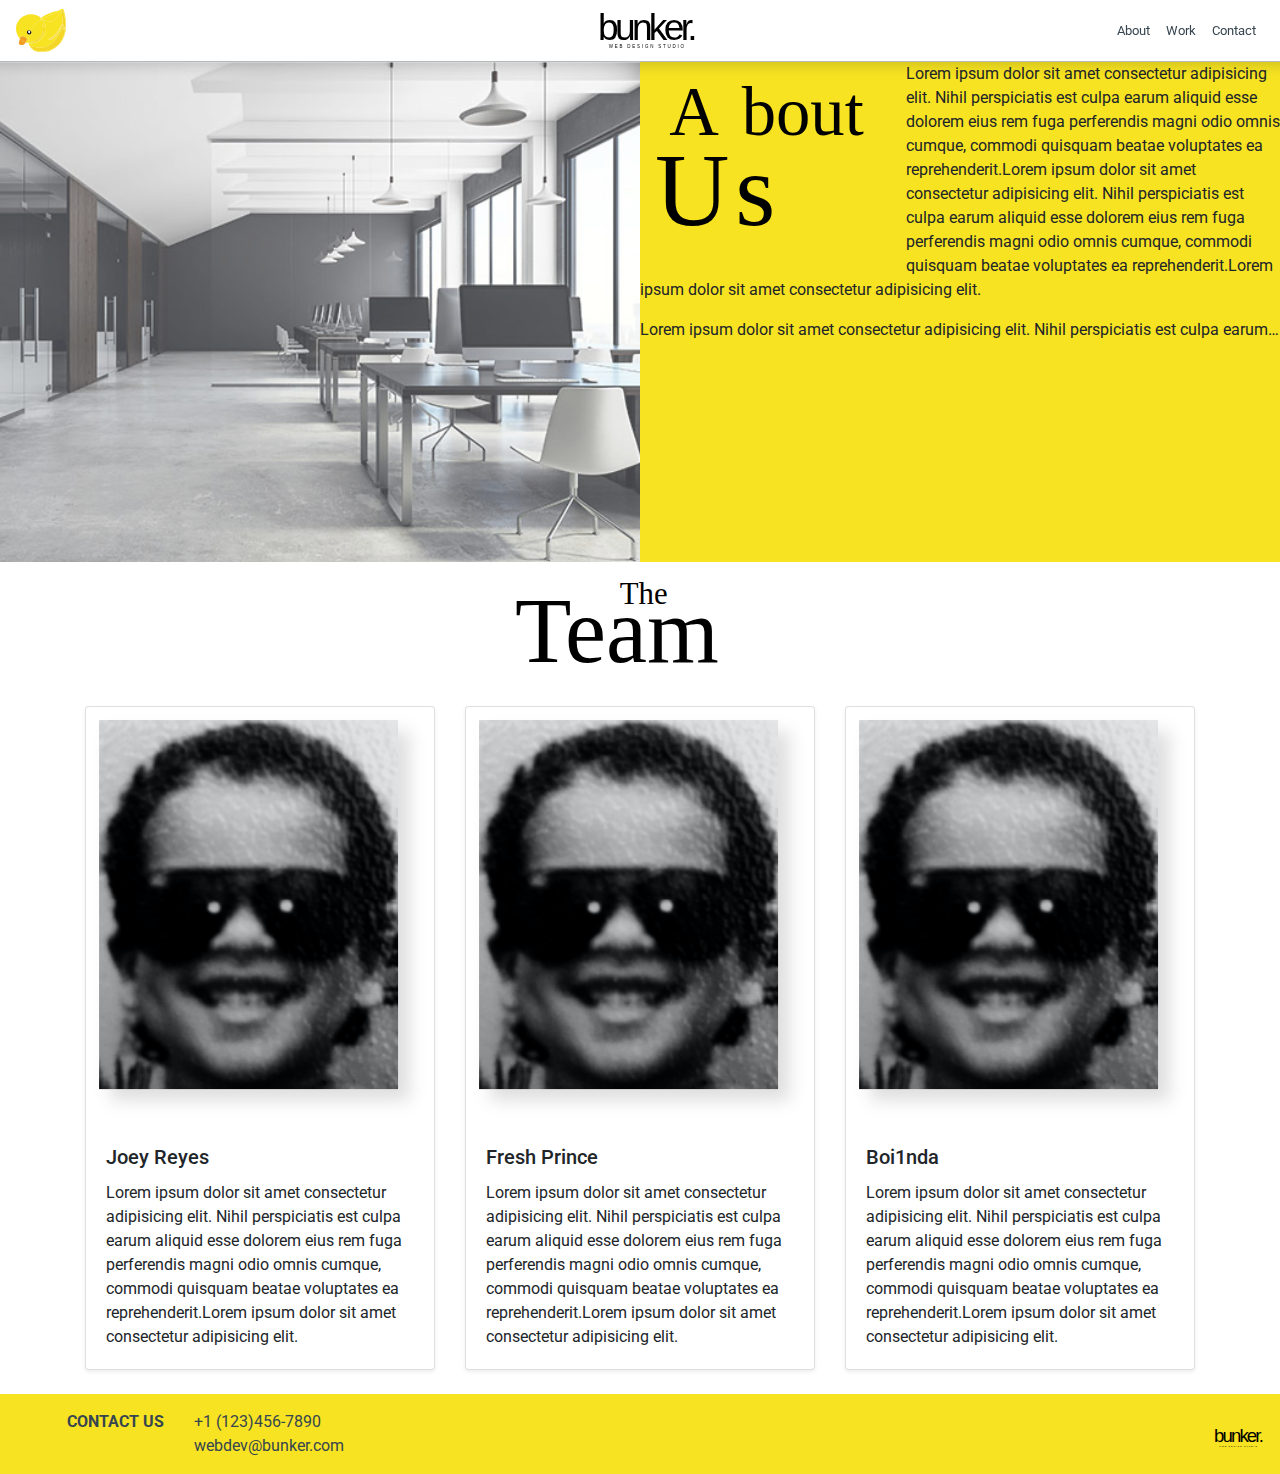
==== commit 5c8d5010: "added images to my card on portfolio page" ====
--- a/index.html
+++ b/index.html
@@ -31,7 +31,7 @@
               class="sr-only">(current)</span></a>
         </li>
         <li class="nav-item">
-          <a class="nav-link nav-anchor" href="portfolio.html" title="see our work by clicking here">Portfolio</a>
+          <a class="nav-link nav-anchor" href="portfolio.html" title="see our work by clicking here">Work</a>
         </li>
         <li class="nav-item">
           <a class="nav-link nav-anchor" href="./contact.html" title="click here to contact us">Contact</a>
@@ -87,7 +87,7 @@
       <div class="col-md-4">
         <div class="card mb-4 shadow-sm">
           <img class="card-img-top"
-            src="https://www.svgimages.com/svg-image/s4/will-smith-stencil-256x256.png" />
+            src="./images/joey.svg">
           <div class="card-body">
             <h5 class="card-title">Fresh Prince</h5>
             <p class="card-text">Lorem ipsum dolor sit amet consectetur adipisicing elit. Nihil perspiciatis est culpa
@@ -100,9 +100,9 @@
       <div class="col-md-4">
         <div class="card mb-4 shadow-sm">
           <img class="card-img-top"
-            src="https://www.svgimages.com/svg-image/s4/will-smith-stencil-256x256.png" />
+            src="./images/joey.svg">
           <div class="card-body">
-            <h5 class="card-title">Will Smith</h5>
+            <h5 class="card-title">Boi1nda</h5>
             <p class="card-text">Lorem ipsum dolor sit amet consectetur adipisicing elit. Nihil perspiciatis est culpa
               earum aliquid esse
               dolorem eius rem fuga perferendis magni odio omnis cumque, commodi quisquam beatae voluptates ea
@@ -113,7 +113,7 @@
     </div>
 </main>
   <!--FOOTER-->
-  <footer class="footer theme-footer p-3">
+    <footer class="footer theme-footer p-3">
     <div class="row">
       <div class="col-10">
         <div class="row" id="contact-us-info">
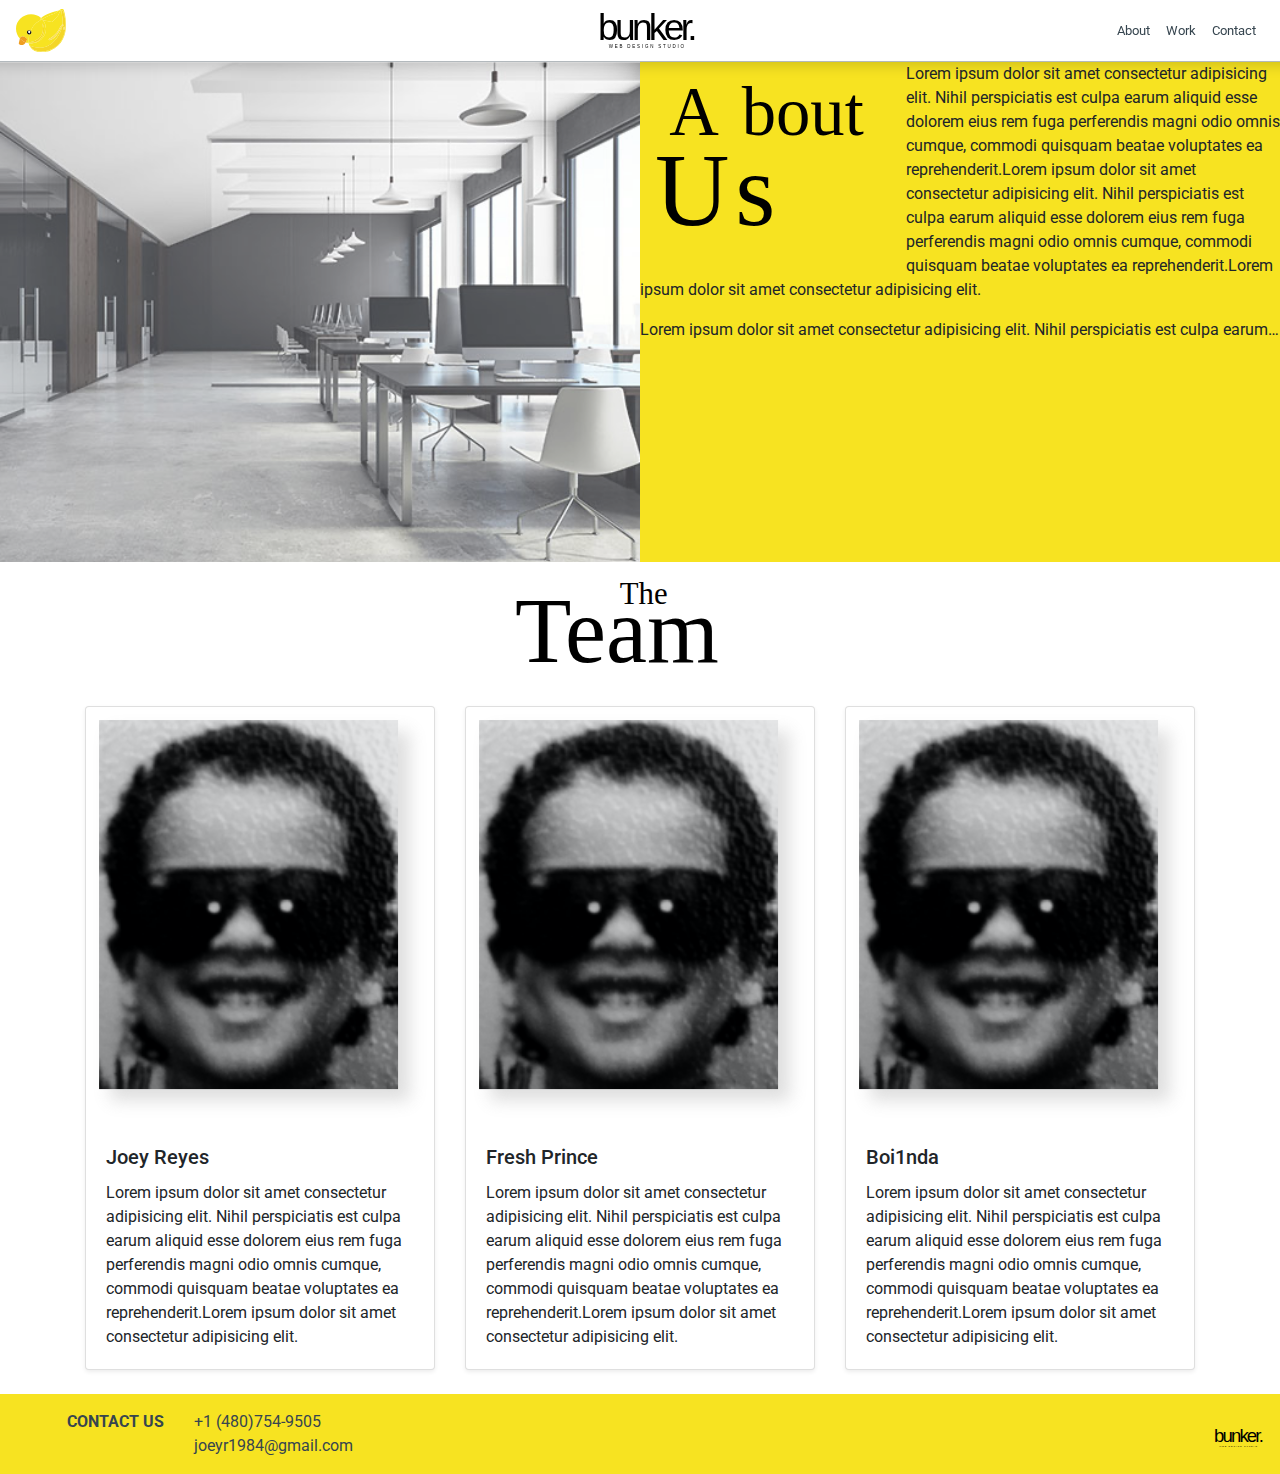
==== commit 2fecffb0: "added thumbs and real phone and email" ====
--- a/index.html
+++ b/index.html
@@ -118,7 +118,7 @@
       <div class="col-10">
         <div class="row" id="contact-us-info">
           <span class="col-sm-2 font-weight-bold d-flex justify-content-end">CONTACT US</span>
-          <span class="col-sm-10">+1 (123)456-7890<br />webdev@bunker.com</span>
+          <span class="col-sm-10">+1 (480)754-9505<br />joeyr1984@gmail.com</span>
         </div>
       </div>
       <div class="col-2">
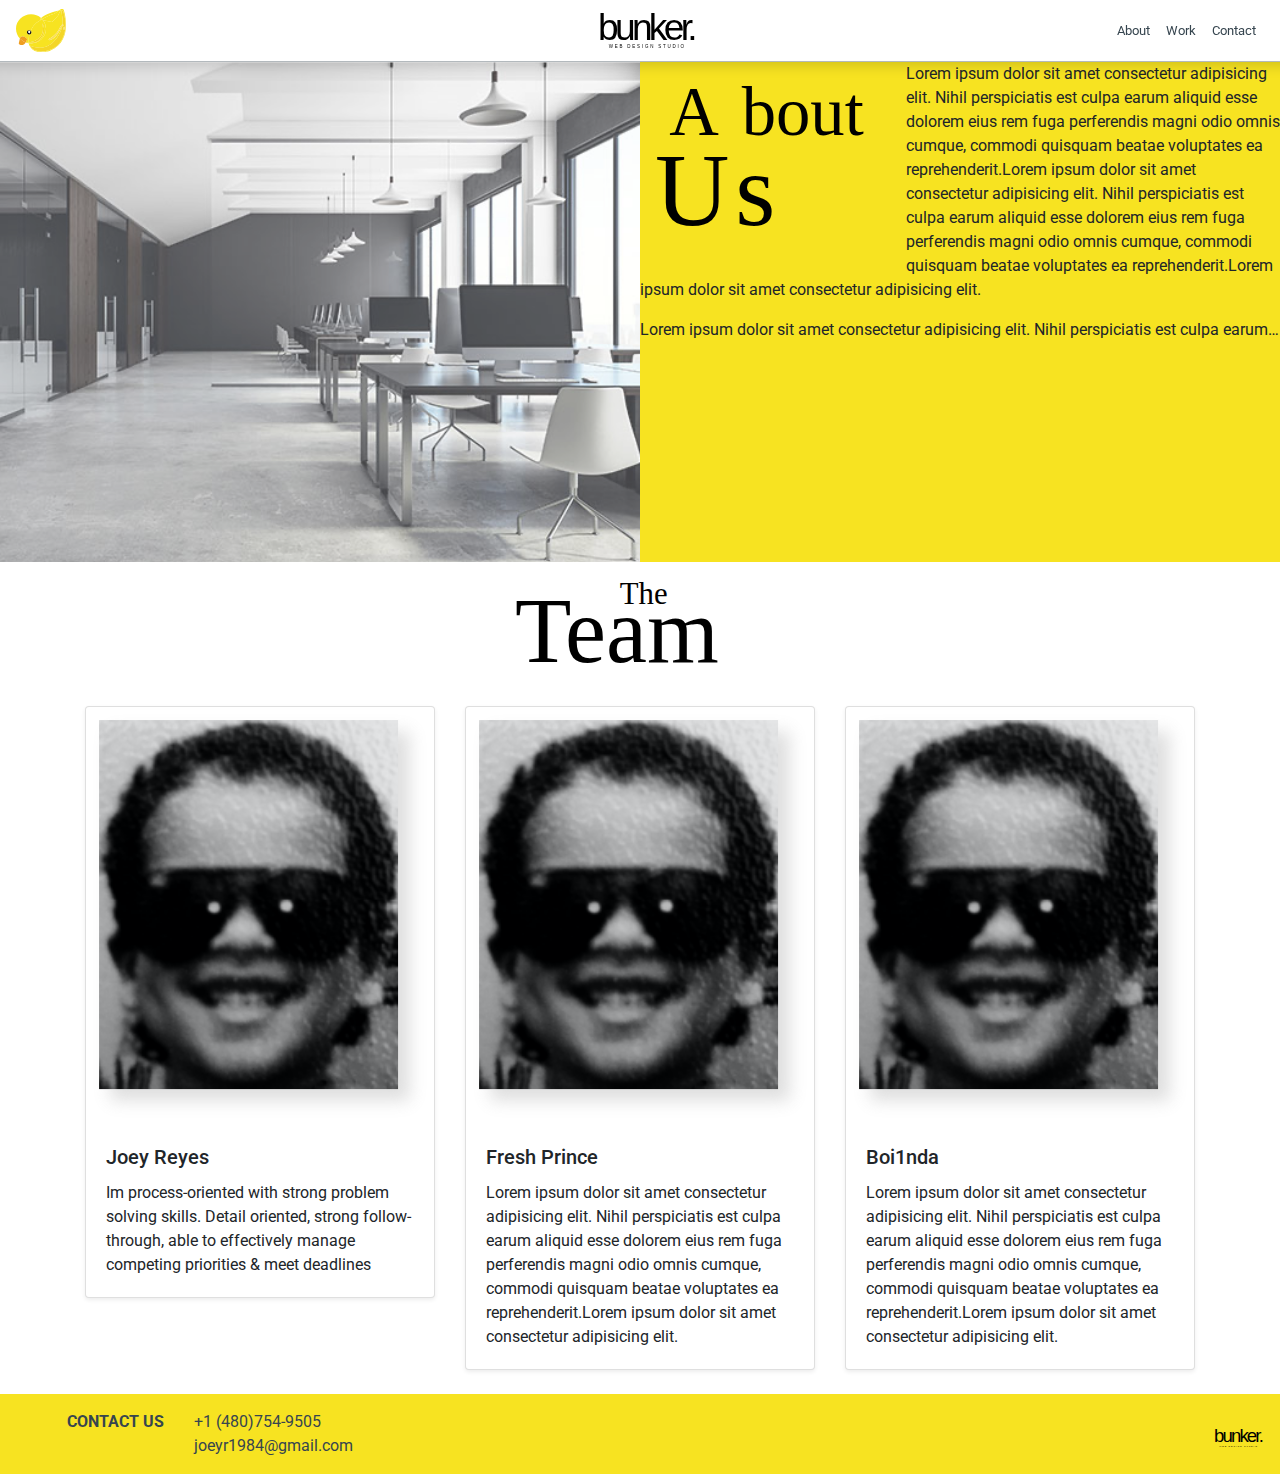
==== commit 5e4136a7: "added links for repos in portfolio page" ====
--- a/index.html
+++ b/index.html
@@ -77,10 +77,7 @@
               src="./images/joey.svg">
           <div class="card-body">
             <h5 class="card-title">Joey Reyes</h5>
-              <p class="card-text">Lorem ipsum dolor sit amet consectetur adipisicing elit. Nihil perspiciatis est culpa
-                earum aliquid esse dolorem eius rem fuga perferendis magni odio omnis cumque, commodi quisquam beatae
-                voluptates ea
-                reprehenderit.Lorem ipsum dolor sit amet consectetur adipisicing elit.</p>
+              <p class="card-text">Im process-oriented with strong problem solving skills. Detail oriented, strong follow-through, able to effectively manage competing priorities & meet deadlines</p>
           </div>
         </div>
       </div>
@@ -138,6 +135,11 @@
               <i class="fab fa-facebook-f"></i>
             </a>
           </li>
+          <li class="list-inline-item">
+            <a class="footer-link" href="https://www.linkedin.com/in/joey-reyes-931133108/" target="_blank" aria-label="Linkedin">
+              <i class="fab fa-linkedin"></i>
+            </a>
+          </li>
         </ul>
         <div class="w-100"></div>
         <img class="float-right" src="./images/Bunker.svg" id="bunker-logo-footer" alt="company logo for bunker">
